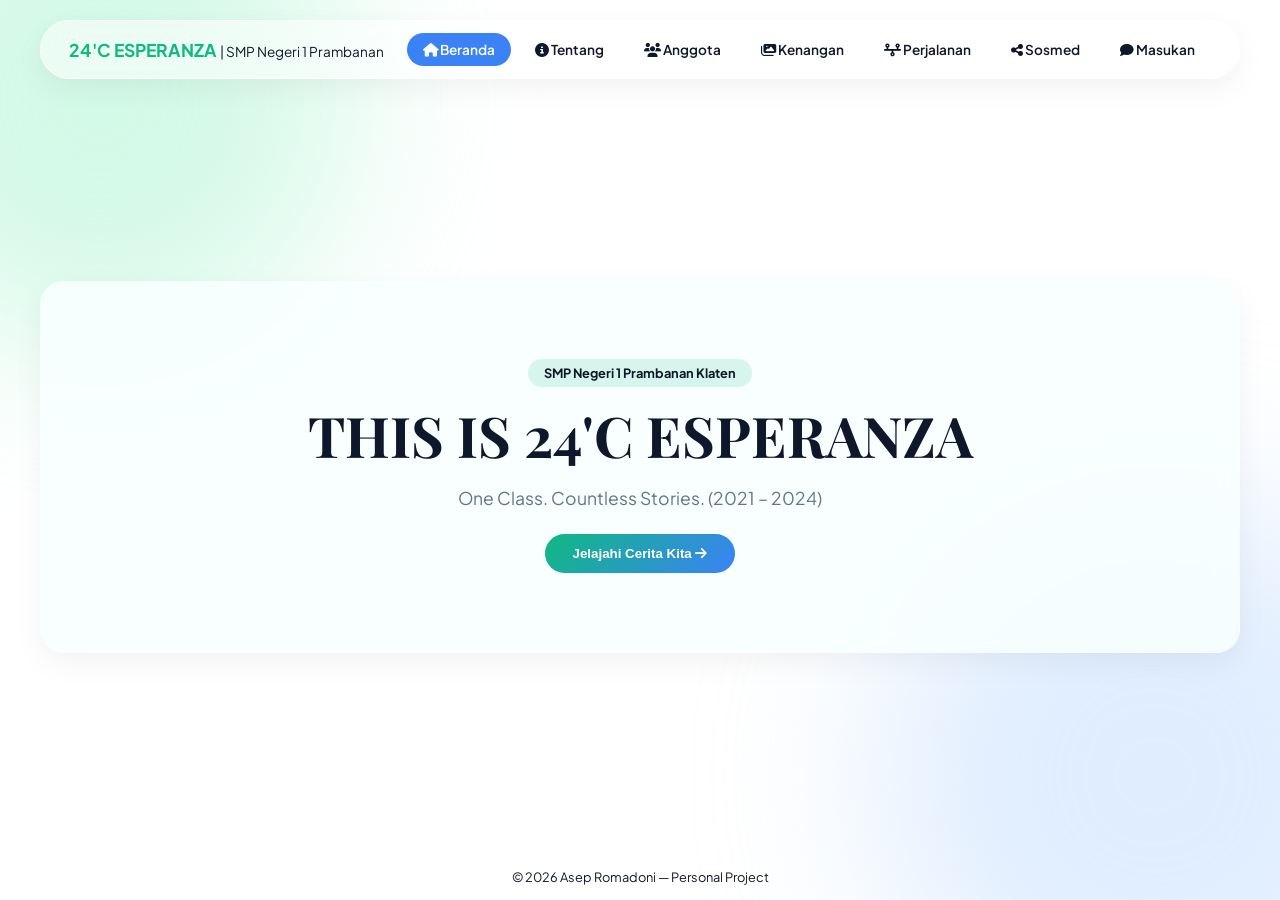
==== index.html @ d1976b91 "Add files via upload" ====
<!DOCTYPE html>
<html lang="id">
<head>
    <meta charset="UTF-8">
    <meta name="viewport" content="width=device-width, initial-scale=1.0">
    <title>ESPERANZA | Website Kelas</title>
    <!-- Google Fonts -->
    <link rel="preconnect" href="https://fonts.googleapis.com">
    <link rel="preconnect" href="https://fonts.gstatic.com" crossorigin>
    <link href="https://fonts.googleapis.com/css2?family=Plus+Jakarta+Sans:wght@300;400;600;700&family=Playfair+Display:wght@700&display=swap" rel="stylesheet">
    <!-- Font Awesome Icons -->
    <link rel="stylesheet" href="https://cdnjs.cloudflare.com/ajax/libs/font-awesome/6.4.0/css/all.min.css">
    <!-- External CSS -->
    <link rel="stylesheet" href="style.css">
</head>
<body>

    <!-- BACKGROUND BLOBS -->
    <div class="blob blob-1"></div>
    <div class="blob blob-2"></div>

    <div class="app-container">
        
        <!-- FLOATING NAVBAR (PENGATUR MENU) -->
        <header class="navbar-container">
            <nav class="glass-nav">
                <div class="nav-brand">
                    <span class="brand-title">24'C ESPERANZA</span>
                    <span class="brand-sub">| SMP Negeri 1 Prambanan</span>
                </div>
                <ul class="nav-menu">
                    <li><button class="nav-btn active" onclick="switchTab('beranda')"><i class="fa-solid fa-house"></i> Beranda</button></li>
                    <li><button class="nav-btn" onclick="switchTab('tentang')"><i class="fa-solid fa-circle-info"></i> Tentang</button></li>
                    <li><button class="nav-btn" onclick="switchTab('anggota')"><i class="fa-solid fa-users"></i> Anggota</button></li>
                    <li><button class="nav-btn" onclick="switchTab('kenangan')"><i class="fa-solid fa-images"></i> Kenangan</button></li>
                    <li><button class="nav-btn" onclick="switchTab('perjalanan')"><i class="fa-solid fa-timeline"></i> Perjalanan</button></li>
                    <li><button class="nav-btn" onclick="switchTab('sosmed')"><i class="fa-solid fa-share-nodes"></i> Sosmed</button></li>
                    <li><button class="nav-btn" onclick="switchTab('masukan')"><i class="fa-solid fa-comment"></i> Masukan</button></li>
                </ul>
            </nav>
        </header>

        <!-- AREA KONTEN (1 HALAMAN HANYA MENAMPILKAN 1 MENU) -->
        <main class="content-viewport">

            <!-- 1. HALAMAN BERANDA -->
            <section id="beranda" class="tab-page active">
                <div class="glass-card hero-card">

                    <span class="badge">SMP Negeri 1 Prambanan Klaten</span>
                    <h1 class="hero-title">THIS IS 24'C ESPERANZA</h1>
                    <p class="hero-subtitle">One Class. Countless Stories. (2021 – 2024)</p>
                    <button class="btn btn-primary" onclick="switchTab('tentang')">Jelajahi Cerita Kita <i class="fa-solid fa-arrow-right"></i>
                    </button>
                </div>
            </section>

            <!-- 2. HALAMAN TENTANG KAMI -->
            <section id="tentang" class="tab-page">
                <div class="glass-card page-card">
                    <div class="section-header">
                        <h2>Tentang Kami</h2>
                        <p>Mengenal lebih dekat 24'C ESPERANZA</p>
        </div>
        <div class="about-grid">
            <div class="logo-wrapper">
                <img src="image/logo.png" alt="logo" class="about-logo-img">
            </div>
            <div class="about-text">
                <h3>Rumah, Cerita, & Kita.</h3>
                <p style="text-align: justify;">Jujur aja, kelas ini bukan sekadar deretan meja, kursi, dan jadwal pelajaran. Tetapi Kelas ini adalah gabungan dari 32 kepala- 13 Siswa Putra dan 19 Siswa Putri dengan karakter berbeda-beda yang kebetulan disatukan di ruang yang sama.</p>
                <p style="text-align: justify;">Kisah kita dimulai dari hari pertama yang canggung, sampai akhirnya berubah jadi tempat kita berbagi tawa, keluhan tugas, cita-cita, dan momen-momen acak yang bikin kangen. Website ini dibuat bukan cuma buat pajangan, tapi buat merekam setiap jejak, dinamika, dan kenangan dari kita.</p>
                <p style="text-align: justify;">Selamat datang di ruang digital 24'C. Selamat melihat kembali perjalanan yang udah kita lalui bersama!</p>
            </div>
        </div>
    </div>
</section>

            <!-- 3. HALAMAN ANGGOTA -->
            <section id="anggota" class="tab-page">
                <div class="glass-card page-card">
                    
                    <div class="section-header">
                        <h2>Anggota Kelas</h2>
                        <p>Kumpulan manusia random yang kompaknya cuma pas mau lulus doang, tapi tetep jadi alasan kenapa kelas ini rusuh dan ngangenin.</p>
                    </div>
                    <div class="cards-grid">
                        <div class="member-item">
                            <div class="avatar-box">
                                <img src="image/01.jpg" alt="Alifia">
                            </div>
                            <h3>ALIFIA</h3>
                            <p class="quote">"Alifia Alriza Ramadhani"</p>
                        </div>
                        <div class="member-item">
                            <div class="avatar-box">
                                <img src="image/02.jpg" alt="Alvian">
                            </div>
                            <h3>ALVIAN</h3>
                            <p class="quote">"Alvian Dwi Syahbani"</p>
                        </div>
                        <div class="member-item">
                            <div class="avatar-box">
                                <img src="image/03.jpg" alt="Alvin">
                            </div>
                            <h3>ALVIN</h3>
                            <p class="quote">"Alvin Bastiyan"</p>
                        </div>
                        <div class="member-item">
                            <div class="avatar-box">
                                <img src="image/04.jpg" alt="Manda">
                            </div>
                            <h3>MANDA</h3>
                            <p class="quote">"Amanda Gurita Puspandawati"</p>
                        </div>
                        <div class="member-item">
                            <div class="avatar-box">
                                <img src="image/05.jpg" alt="Amanda">
                            </div>
                            <h3>AMANDA</h3>
                            <p class="quote">"Amanda K Listiono Putri"</p>
                        </div>
                        <div class="member-item">
                            <div class="avatar-box">
                                <img src="image/06.jpg" alt="Amel">
                            </div>
                            <h3>AMEL</h3>
                            <p class="quote">"Amelva Zaneta Orlin"</p>
                        </div>
                        <div class="member-item">
                            <div class="avatar-box">
                                <img src="image/07.jpg" alt="Asep">
                            </div>
                            <h3>ASEP</h3>
                            <p class="quote">"Asep Romadoni"</p>
                        </div>
                        <div class="member-item">
                            <div class="avatar-box">
                                <img src="image/08.jpg" alt="Aufa">
                            </div>
                            <h3>AUFA</h3>
                            <p class="quote">"Aufa Desvita Putri"</p>
                        </div>
                        <div class="member-item">
                            <div class="avatar-box">
                                <img src="image/09.jpg" alt="Zizah">
                            </div>
                            <h3>ZIZAH</h3>
                            <p class="quote">"Azizah Nuur Fatihah"</p>
                        </div>
                        <div class="member-item">
                            <div class="avatar-box">
                                <img src="image/10.jpg" alt="Okta">
                            </div>
                            <h3>OKTA</h3>
                            <p class="quote">"Azizah Oktaviani Putri"</p>
                        </div>
                        <div class="member-item">
                            <div class="avatar-box">
                                <img src="image/11.jpg" alt="Angga">
                            </div>
                            <h3>ANGGA</h3>
                            <p class="quote">"Dedek Erlangga"</p>
                        </div>
                        <div class="member-item">
                            <div class="avatar-box">
                                <img src="image/12.jpg" alt="Shandy">
                            </div>
                            <h3>SHANDY</h3>
                            <p class="quote">"Dzaqabus Ekwashandy"</p>
                        </div>
                        <div class="member-item">
                            <div class="avatar-box">
                                <img src="image/13.jpg" alt="Gita">
                            </div>
                            <h3>GITA</h3>
                            <p class="quote">"Gita Dwi Januarti"</p>
                        </div>
                        <div class="member-item">
                            <div class="avatar-box">
                                <img src="image/14.jpg" alt="Hafizh">
                            </div>
                            <h3>HAFIZH</h3>
                            <p class="quote">"Hafizh Awaludin Aziz"</p>
                        </div>
                        <div class="member-item">
                            <div class="avatar-box">
                                <img src="image/15.jpg" alt="Haka">
                            </div>
                            <h3>HAKA</h3>
                            <p class="quote">"Haka Okza Kusworo"</p>
                        </div>
                        <div class="member-item">
                            <div class="avatar-box">
                                <img src="image/16.jpg" alt="Hamdan">
                            </div>
                            <h3>HAMDAN</h3>
                            <p class="quote">"Hamdan Pradika Kurniadi"</p>
                        </div>
                        <div class="member-item">
                            <div class="avatar-box">
                                <img src="image/17.jpg" alt="Ilham">
                            </div>
                            <h3>ILHAM</h3>
                            <p class="quote">"Ilham Nurdianto"</p>
                        </div>
                        <div class="member-item">
                            <div class="avatar-box">
                                <img src="image/18.jpg" alt="Iqbal">
                            </div>
                            <h3>IQBAL</h3>
                            <p class="quote">"Iqbal Qhazali"</p>
                        </div>
                        <div class="member-item">
                            <div class="avatar-box">
                                <img src="image/19.jpg" alt="Leny">
                            </div>
                            <h3>LENY</h3>
                            <p class="quote">"Leny Setiawati"</p>
                        </div>
                        <div class="member-item">
                            <div class="avatar-box">
                                <img src="image/20.jpg" alt="Abi">
                            </div>
                            <h3>ABI</h3>
                            <p class="quote">"Muhammad Abi Rizki"</p>
                        </div>
                        <div class="member-item">
                            <div class="avatar-box">
                                <img src="image/21.jpg" alt="Hafish">
                            </div>
                            <h3>HAFISH</h3>
                            <p class="quote">"Muhammad Hafish Widiatmoko"</p>
                        </div>
                        <div class="member-item">
                            <div class="avatar-box">
                                <img src="image/22.jpg" alt="Ayu">
                            </div>
                            <h3>AYU</h3>
                            <p class="quote">"Mustika Ayu Noraini"</p>
                        </div>
                        <div class="member-item">
                            <div class="avatar-box">
                                <img src="image/23.jpg" alt="Nabila">
                            </div>
                            <h3>NABILA</h3>
                            <p class="quote">"Nabila"</p>
                        </div>
                        <div class="member-item">
                            <div class="avatar-box">
                                <img src="image/24.jpg" alt="Dini">
                            </div>
                            <h3>DINI</h3>
                            <p class="quote">"Nabila Dini Anggraeni"</p>
                        </div>
                        <div class="member-item">
                            <div class="avatar-box">
                                <img src="image/25.jpg" alt="Naura">
                            </div>
                            <h3>NAURA</h3>
                            <p class="quote">"Naura Putri Aulia"</p>
                        </div>
                        <div class="member-item">
                            <div class="avatar-box">
                                <img src="image/26.jpg" alt="Vita">
                            </div>
                            <h3>VITA</h3>
                            <p class="quote">"Nur Vita Sari"</p>
                        </div>
                        <div class="member-item">
                           <div class="avatar-box">
                                <img src="image/27.jpg" alt="Putri">
                            </div>
                            <h3>PUTRI</h3>
                            <p class="quote">"Putri Ramadhani"</p>
                        </div>
                        <div class="member-item">
                           <div class="avatar-box">
                                <img src="image/28.jpg" alt="Sekar">
                            </div>
                            <h3>SEKAR</h3>
                            <p class="quote">"Sekar Putri Andini"</p>
                        </div>
                        <div class="member-item">
                            <div class="avatar-box">
                                <img src="image/29.jpg" alt="Nisa">
                            </div>
                            <h3>NISA</h3>
                            <p class="quote">"Syafrina Khaerunisa Puspitasari"</p>
                        </div>
                        <div class="member-item">
                            <div class="avatar-box">
                                <img src="image/30.jpg" alt="Tiara">
                            </div>
                            <h3>TIARA</h3>
                            <p class="quote">"Tiara Ragil Safitri"</p>
                        </div>
                        <div class="member-item">
                            <div class="avatar-box">
                                <img src="image/31.jpg" alt="Zaki">
                            </div>
                            <h3>ZAKI</h3>
                            <p class="quote">"Wildan Zaki Diarja"</p>
                        </div>
                        <div class="member-item">
                            <div class="avatar-box">
                                <img src="image/32.jpg" alt="Winda">
                            </div>
                            <h3>WINDA</h3>
                            <p class="quote">"Winda Choirunisa"</p>
                        </div>
                    </div>
                </div>
            </section>
            <!-- 4. HALAMAN KENANGAN -->
             <section id="kenangan" class="tab-page">
                <div class="glass-card page-card">
                    <div class="section-header">
                        <h2>Galeri Kenangan</h2>
                        <p>Potret momen berharga yang tak akan terlupakan</p>
                    </div>
                    <div class="photo-gallery">
                        <div class="memory-photo" onclick="openGallery('Kelas VII')">
                            <img src="image/1.png" alt="Kelas VII">
                            <span>Kelas VII</span>
                        </div>
                    </div>
                    <div class="photo-gallery">
                        <div class="memory-photo" onclick="openGallery('Kelas VIII')">
                            <img src="image/2.png" alt="Kelas VIII">
                            <span>Kelas VIII</span>
                        </div>
                    </div>
                    <div class="photo-gallery">
                        <div class="memory-photo" onclick="openGallery('Kelas IX')">
                            <img src="image/3.png" alt="Kelas IX">
                            <span>Kelas IX</span>
                        </div>
                    </div>
                </div>
            </section>

            <!-- 5. HALAMAN PERJALANAN -->
            <section id="perjalanan" class="tab-page">
                <div class="glass-card page-card">
                    <div class="section-header">
                        <h2>Perjalanan Kita</h2>
                        <p>Timeline jejak langkah dari awal masuk hingga lulus</p>
                    </div>
                    <div class="timeline-container">
                        <div class="timeline-box">
                            <span class="time-tag">2021-2022(Awal Mula)</span>
                            <h3>Memulai Cerita Bersam (Kelas 7)</h3>
                            <p>Di awal masuk SMP, kita mulai mengenal satu sama lain dan beradaptasi dengan lingkungan baru. 
                                Dari yang awalnya masih canggung, perlahan mulai terbentuk kebersamaan di dalam kelas. 
                                Salah satu momen yang cukup berkesan adalah saat praktik membuat jamu dari tanaman herbal, 
                                di mana kita belajar mengolah bahan sederhana sekaligus bekerja sama dalam kelompok. 
                                Dari kegiatan-kegiatan kecil inilah cerita dan kekompakan kelas mulai terbentuk.</p>
                        </div>
                        <div class="timeline-box">
                            <span class="time-tag">2022-2023(Makin Kompak)</span>
                            <h3>Banyak Momen, Banyak Cerita (Kelas 8)</h3>
                            <p>Memasuki kelas 8, kebersamaan kita semakin terasa. 
                                Study tour menjadi salah satu momen yang paling berkesan karena kita bisa belajar sekaligus 
                                menikmati waktu bersama di luar lingkungan sekolah. Selain itu, ada juga classmeet, berbagai 
                                kegiatan kelas, kerja kelompok, dan momen-momen sederhana yang dipenuhi canda dan tawa. 
                                Tahun ini menjadi salah satu bagian perjalanan yang penuh cerita dan semakin mempererat kebersamaan kita.</p>
                        </div>
                        <div class="timeline-box">
                            <span class="time-tag">2023-2024(Penuh Karya)</span>
                            <h3>Menutup Perjalanan dengan Kenangan (Kelas 9)</h3>
                            <p>Kelas 9 menjadi tahun terakhir sekaligus salah satu bagian paling berkesan dalam perjalanan kita. 
                                Selain menghadapi berbagai tugas, ujian, dan persiapan kelulusan, kita juga mengikuti berbagai kegiatan 
                                dan proyek, salah satunya proyek ecoprint. Melalui proyek tersebut, kita belajar membuat karya dengan 
                                memanfaatkan bahan-bahan alami sekaligus bekerja sama dalam menyelesaikan tugas. Hingga akhirnya, 
                                setelah melewati tiga tahun bersama, kita sampai pada momen kelulusan dan harus melanjutkan perjalanan 
                                masing-masing.</p>
                        </div>
                        <div class="timeline-box">
                            <span class="time-tag">Tiga Tahun, Banyak Cerita </span>
                            <h3>Setiap langkah, tawa, dan kebersamaan menjadi bagian dari cerita yang akan selalu kita kenang.</h3>
                            <p>“Dari jamu, perjalanan, classmeet, hingga karya ecoprint—tiga tahun ini 
                                bukan hanya tentang sekolah, tapi tentang cerita yang pernah kita buat bersama.” 🌿📸✨</p>
                        </div>
                    </div>
                </div>
            </section>

            <!-- 7. HALAMAN SOSMED -->
            <section id="sosmed" class="tab-page">
                <div class="glass-card page-card text-center">
                    <div class="section-header">
                        <h2>Sosial Media 24'C Official</h2>
                    </div>
                    <div class="sosmed-container">
                        <a href="https://instagram.com/esperanza24cc" class="sosmed-btn instagram"><i class="fa-brands fa-instagram"></i> Instagram</a>
                    </div>
                </div>
            </section>
            <!-- 8. HALAMAN MASUKAN -->
<section id="masukan" class="tab-page">

    <div class="glass-card page-card feedback-card">

        <div class="section-header">
            <h2>💬 Masukan & Penilaian</h2>
            <p>Menurutmu, bagaimana website 24'C ESPERANZA ini?</p>
        </div>

        <label>👤 Nama</label>
        <input type="text" id="namaMasukan" placeholder="Nama kamu (opsional)">

        <label>⭐ Nilai Website</label>
        <select id="ratingMasukan">
            <option value="5">⭐⭐⭐⭐⭐ Sangat bagus</option>
            <option value="4">⭐⭐⭐⭐ Bagus</option>
            <option value="3">⭐⭐⭐ Cukup</option>
            <option value="2">⭐⭐ Kurang</option>
            <option value="1">⭐ Sangat kurang</option>
        </select>

        <label>💭 Masukan</label>
        <textarea id="isiMasukan" rows="5"
            placeholder="Tulis kritik, saran, atau bagian yang kamu suka..."></textarea>

        <button onclick="kirimMasukan()" class="feedback-button">
            📩 Kirim Masukan
        </button>

    </div>

</section>
        </main>

        <!-- FOOTER -->
        <footer class="glass-footer">
            <p>© 2026 Asep Romadoni — Personal Project</p>
        </footer>

    </div>
    <!-- POPUP FOTO -->
<div id="photoModal" class="photo-modal" onclick="closePhoto()">
    <span class="close-photo">&times;</span>
    <img id="modalImage" src="" alt="Foto Kenangan">
</div>
<!-- POPUP BANYAK FOTO -->
<div id="galleryModal" class="gallery-modal">
    <div class="gallery-content">

        <span class="close-gallery" onclick="closeGallery()">&times;</span>

        <h2 id="galleryTitle"></h2>

        <div id="galleryPhotos" class="gallery-popup-grid"></div>

    </div>
</div>
<!-- POPUP FOTO ANGGOTA -->
<div id="memberPhotoModal" class="member-photo-modal" onclick="closeMemberPhoto()">
    <span class="close-member-photo">&times;</span>
    <img id="memberModalImage" src="" alt="Foto Anggota">
</div>
<audio id="anggotaMusic" preload="auto">
    <source src="music/perunggu ini abadi.mp3" type="audio/mpeg">
</audio>
    <!-- JAVASCRIPT UNTUK PINDAH HALAMAN / TAB -->
    <script>
       const anggotaMusic = document.getElementById('anggotaMusic');
       anggotaMusic.addEventListener('ended', function() {
    anggotaMusic.currentTime = 0;
    anggotaMusic.play();
});

function switchTab(tabId) {

    // Sembunyikan semua halaman
    const pages = document.querySelectorAll('.tab-page');
    pages.forEach(page => page.classList.remove('active'));

    // Hapus status aktif semua tombol
    const buttons = document.querySelectorAll('.nav-btn');
    buttons.forEach(btn => btn.classList.remove('active'));

    // Tampilkan halaman yang dipilih
    document.getElementById(tabId).classList.add('active');
    window.scrollTo({
    top: 0,
    behavior: 'smooth'
});

    // Aktifkan tombol menu
    event.currentTarget.classList.add('active');

    // ==============================
// MUSIK HALAMAN ANGGOTA & KENANGAN
// ==============================
if (tabId === 'anggota' || tabId === 'kenangan') {
    anggotaMusic.play().catch(error => {
        console.log("Musik tidak dapat diputar:", error);
    });
} else {
    anggotaMusic.pause();
    anggotaMusic.currentTime = 0;
}
}
    </script>

    <script>
function openPhoto(image) {
    const modal = document.getElementById('photoModal');
    const modalImage = document.getElementById('modalImage');

    const galleryModal = document.getElementById('galleryModal');
    galleryModal.classList.remove('active');

    modalImage.src = image.src;
    modalImage.alt = image.alt;

    modal.classList.add('active');
}

function closePhoto() {
    document.getElementById('photoModal').classList.remove('active');
    document.getElementById('galleryModal').classList.add('active');
}
</script>
<script>

const galleries = {
    "Kelas VII": {
        title: "Kelas VII",
        photos: [
            "image/tujuh1.jpg",
            "image/kelas 7.jpg",
            "image/tujuh2.jpg",
            "image/tujuh3.jpg",
            "image/tujuh4.jpg",
            "image/tujuh5.jpg",
            "image/tujuh6.jpg",
            "image/tujuh7.jpg",
            "image/tujuh8.jpg",
            "image/tujuh9.jpg",
            "image/tujuh10.jpg",
            "image/tujuh11.jpg"
        ]
    },

    "Kelas VIII": {
        title: "Kelas VIII",
        photos: [
            "image/delapan1.jpeg",
            "image/delapan2.jpeg",
            "image/delapan3.jpeg",
            "image/delapan4.jpg",
            "image/delapan5.jpg",
            "image/delapan7.jpg",
            "image/delapan8.jpg",
            "image/delapan6.jpg",
            "image/delapan9.jpg",
            "image/delapan10.jpg",
            "image/delapan11.jpg",
            "image/delapan13.jpg",
            "image/delapan12.jpg",
            "image/delapan14.jpg",
            "image/delapan15.jpg",
            "image/delapan19.jpg",
            "image/delapan18.jpg",
            "image/delapan17.jpg",
            "image/delapan20.jpg",
            "image/delapan16.jpg",
            "image/delapan21.jpg",
            "image/delapan26.jpg",
            "image/delapan25.jpg",
            "image/delapan24.jpg",
            "image/delapan27.jpg",
            "image/delapan23.jpg",
            "image/delapan28.jpeg",
            "image/delapan29.jpg",
            "image/delapan30.jpg",
            "image/delapan32.jpg",
            "image/delapan33.jpg",
            "image/delapan34.jpg",
            "image/Studytour1.jpeg",
            "image/delapan35.jpeg",
            "image/delapan36.jpeg",
            "image/delapan37.jpeg",
            "image/delapan38.jpeg"
        ]
    },

    "Kelas IX": {
        title: "Kelas IX",
        photos: [
            "image/hariguru.jpeg",
            "image/sembilan.jpeg",
            "image/sembilan1.jpg",
            "image/sembilan2.jpeg",
            "image/sembilan3.jpeg",
            "image/sembilan4.jpg",
            "image/sembilan5.jpg",
            "image/sembilan6.jpg",
            "image/sembilan7.jpg",
            "image/sembilan8.jpg",
            "image/sembilan9.jpg",
            "image/sembilan11.jpeg",
            "image/sembilan12.jpeg",
            "image/sembilan13.jpeg",
            "image/sembilan14.jpeg",
            "image/sembilan15.jpeg",
            "image/sembilan16.jpeg",
            "image/sembilan17.jpeg",
            "image/sembilan18.jpeg",
            "image/sembilan19.jpeg",
            "image/sembilan20.jpeg",
            "image/sembilan21.jpg",
            "image/sembilan22.jpg",
            "image/sembilan23.jpeg",
            "image/sembilan24.jpeg",
            "image/sembilan25.jpg",
            "image/sembilan26.jpeg"
        ]
    },
};


function openGallery(type) {
    const modal = document.getElementById("galleryModal");
    const title = document.getElementById("galleryTitle");
    const photos = document.getElementById("galleryPhotos");

    title.textContent = galleries[type].title;
    photos.innerHTML = "";

    galleries[type].photos.forEach(photo => {
        const img = document.createElement("img");

        img.src = photo;
        img.alt = galleries[type].title;

        // Klik foto untuk zoom
        img.onclick = function(event) {
            event.stopImmediatePropagation();
            openPhoto(img);
        };

        photos.appendChild(img);
    });

    modal.classList.add("active");
}


function closeGallery() {

    document.getElementById("galleryModal")
        .classList.remove("active");

}
function openMemberPhoto(image) {
    const modal = document.getElementById('memberPhotoModal');
    const modalImage = document.getElementById('memberModalImage');

    modalImage.src = image.src;
    modalImage.alt = image.alt;

    modal.classList.add('active');
}

function closeMemberPhoto() {
    document.getElementById('memberPhotoModal').classList.remove('active');
}

document.querySelectorAll('.member-item img').forEach(img => {
    img.style.cursor = 'zoom-in';

    img.addEventListener('click', function(event) {
        event.stopPropagation();
        openMemberPhoto(this);
    });
});
function kirimMasukan() {

    const nama = document.getElementById("namaMasukan").value || "Anonim";
    const rating = document.getElementById("ratingMasukan").value;
    const masukan = document.getElementById("isiMasukan").value;

    if (masukan.trim() === "") {
        alert("Tulis masukannya dulu ya");
        return;
    }

    const nomorWhatsApp = "6285169781410";

    const pesan =
        "*MASUKAN WEBSITE 24'C ESPERANZA*" +
        "\n\n" +
        "Nama: " + nama +
        "\nNilai: " + rating + "/5" +
        "\nMasukan: " + masukan;

    const linkWhatsApp = 
        "https://wa.me/" + nomorWhatsApp +
        "?text=" + encodeURIComponent(pesan);

    window.open(linkWhatsApp, "_blank");
}
</script>
</body>
</html>
---- style.css ----
/* ==========================================
   RESET & AESTHETIC CONFIGURATION
   ========================================== */
:root {
    --bg-color: #f8fafc;
    --primary-mint: #10b981;
    --primary-blue: #3b82f6;
    --text-dark: #0f172a;
    --text-muted: #64748b;
    --glass-bg: rgba(255, 255, 255, 0.55);
    --glass-border: rgba(255, 255, 255, 0.9);
    --glass-shadow: 0 10px 30px rgba(0, 0, 0, 0.05);
}

* {
    margin: 0;
    padding: 0;
    box-sizing: border-box;
}

body {
    font-family: 'Plus Jakarta Sans', sans-serif;

    background-image:
        linear-gradient(rgba(255, 255, 255, 0.35), rgba(255, 255, 255, 0.35)),
        url("image/sembilan25.jpg");

    background-size: cover;
    background-position: center;
    background-repeat: no-repeat;
    background-attachment: fixed;

    color: var(--text-dark);
    min-height: 100vh;
    display: flex;
    flex-direction: column;
    justify-content: space-between;
    overflow-x: hidden;
}

/* Background Blobs */
.blob {
    position: fixed;
    border-radius: 50%;
    filter: blur(90px);
    z-index: -1;
    opacity: 0.5;
}
.blob-1 { width: 500px; height: 500px; background: #a7f3d0; top: -150px; left: -150px; }
.blob-2 { width: 550px; height: 550px; background: #bfdbfe; bottom: -150px; right: -150px; }

/* Wrapper Layout */
.app-container {
    display: flex;
    flex-direction: column;
    min-height: 100vh;
    justify-content: space-between;
}

/* ==========================================
   GLASSMORPHISM NAVBAR
   ========================================== */
.navbar-container {
    padding: 20px 20px 0 20px;
    display: flex;
    justify-content: center;
}

.glass-nav {
    background: var(--glass-bg);
    backdrop-filter: blur(16px);
    border: 1px solid var(--glass-border);
    box-shadow: var(--glass-shadow);
    display: flex;
    justify-content: space-between;
    align-items: center;
    width: 100%;
    max-width: 1200px;
    padding: 12px 28px;
    border-radius: 50px;
}

.brand-title { font-weight: 700; color: var(--primary-mint); font-size: 1.1rem; }
.brand-sub { font-size: 0.85rem; color: #111827; }

.nav-menu { display: flex; list-style: none; gap: 8px; }

.nav-btn {
    background: transparent;
    border: none;
    font-family: inherit;
    font-size: 0.85rem;
    font-weight: 600;
    color: var(--text-dark);
    padding: 8px 16px;
    border-radius: 20px;
    cursor: pointer;
    transition: all 0.3s ease;
}

.nav-btn:hover { background: rgba(59, 130, 246, 0.08); color: var(--primary-blue); }
.nav-btn.active { background: var(--primary-blue); color: #ffffff; }

/* ==========================================
   VIEWPORT & TAB PAGE SWITCHING
   ========================================== */
.content-viewport {
    flex: 1;
    display: flex;
    justify-content: center;
    align-items: center;
    padding: 30px 20px;
}

/* Kunci utama: Halaman disembunyikan sampai aktif */
.tab-page {
    display: none;
    width: 100%;
    max-width: 1200px;
    animation: fadeIn 0.4s ease-in-out;
}

.tab-page.active {
    display: block;
}

@keyframes fadeIn {
    from { opacity: 0; transform: translateY(10px); }
    to { opacity: 1; transform: translateY(0); }
}

.glass-card {
    background: rgb(225, 255, 255, 0.60);
    backdrop-filter: blur(16px);
    border: 1px solid var(255, 255, 255, 0.7);
    box-shadow: var(--glass-shadow);
    border-radius: 24px;
    padding: 40px;
}

.page-card {
    min-height: 480px;
    display: flex;
    flex-direction: column;
    justify-content: center;
}

.section-header { text-align: center; margin-bottom: 30px; }
.section-header h2 { font-size: 1.8rem; }
.section-header p { color: var(--text-muted); font-size: 0.9rem; margin-top: 5px; }

/* ==========================================
   KONTEN ISI PER TAB MENU
   ========================================== */

/* 1. Beranda */
.hero-card {
    text-align: center;
    padding: 80px 20px;
}
.badge {
    background: rgba(16, 185, 129, 0.15);
    color: #0f172a;
    padding: 6px 16px;
    border-radius: 20px;
    font-size: 0.8rem;
    font-weight: 700;
}
.hero-title {
    font-family: 'Playfair Display', serif;
    font-size: 3.5rem;
    margin: 15px 0;
}
.hero-subtitle { color: var(--text-muted); font-size: 1.1rem; margin-bottom: 25px; }
.btn-primary {
    background: linear-gradient(135deg, var(--primary-mint), var(--primary-blue));
    color: #fff;
    border: none;
    padding: 12px 28px;
    border-radius: 30px;
    font-weight: 600;
    cursor: pointer;
}

/* 2. Tentang */
.about-grid { display: grid; grid-template-columns: 1fr 1.5fr; gap: 30px; align-items: center; }
.placeholder-img {
    height: 220px;
    background: #e2e8f0;
    border-radius: 16px;
    display: flex;
    flex-direction: column;
    justify-content: center;
    align-items: center;
    color: var(--text-muted);
}

/* 3. Anggota */
.cards-grid { display: grid; grid-template-columns: repeat(4, 1fr); gap: 20px; }
.member-item {
    background: rgba(255, 255, 255, 0.6);
    border: 1px solid #e2e8f0;
    padding: 20px;
    border-radius: 16px;
    text-align: center;
}
.avatar-box {
    width: 60px; height: 60px;
    background: rgba(59, 130, 246, 0.1);
    color: var(--primary-blue);
    border-radius: 50%;
    display: flex; justify-content: center; align-items: center;
    margin: 0 auto 10px auto;
    font-size: 1.5rem;
}
.member-item .role { font-size: 0.75rem; font-weight: 700; color: var(--primary-mint); }
.member-item .quote { font-size: 0.8rem; font-style: italic; color: var(--text-muted); margin-top: 8px; }

/* 4. Kenangan */
.gallery-grid { display: grid; grid-template-columns: repeat(3, 1fr); gap: 20px; }
.photo-card { background: rgba(255, 255, 255, 0.6); padding: 15px; border-radius: 16px; text-align: center; }
.photo-placeholder { height: 180px; background: #e2e8f0; border-radius: 12px; display: flex; justify-content: center; align-items: center; font-size: 2rem; color: var(--text-muted); margin-bottom: 10px; }

/* 5. Perjalanan */
.timeline-container { display: grid; grid-template-columns: repeat(3, 1fr); gap: 20px; }
.timeline-box { background: rgba(255, 255, 255, 0.6); padding: 20px; border-radius: 16px; border-top: 4px solid var(--primary-mint); }
.time-tag { background: var(--primary-blue); color: #fff; padding: 3px 10px; border-radius: 10px; font-size: 0.75rem; font-weight: 700; }

/* 6. Dokumentasi */
.video-grid { display: grid; grid-template-columns: 1fr 1fr; gap: 20px; }
.video-card { height: 200px; background: #e2e8f0; border-radius: 16px; display: flex; flex-direction: column; justify-content: center; align-items: center; gap: 10px; font-size: 2rem; color: var(--text-muted); }

/* 7. Sosmed */
.text-center { text-align: center; }
.sosmed-container { display: flex; justify-content: center; gap: 15px; margin-top: 20px; }
.sosmed-btn { padding: 12px 24px; border-radius: 12px; color: #fff; text-decoration: none; font-weight: 600; }
.sosmed-btn.instagram { background: #e1306c; }
.sosmed-btn.tiktok { background: #000000; }
.sosmed-btn.youtube { background: #ff0000; }

/* Footer */
.glass-footer { text-align: center; padding: 15px; font-size: 0.8rem; color: #111827; }

/* Responsive */
@media (max-width: 900px) {
    .cards-grid, .gallery-grid, .timeline-container { grid-template-columns: repeat(2, 1fr); }
    .about-grid { grid-template-columns: 1fr; }
}
/* Styling Kartu Beranda agar Logo Bisa Ditumpuk di Belakang */
.hero-card {
    text-align: center;
    padding: 80px 20px;
    position: relative; /* Wajib agar logo patuh pada area kartu */
    overflow: hidden;   /* Agar logo tidak meluber keluar dari kartu */
}

/* Styling Logo Watermark Transparan */
.hero-watermark-logo {
    position: absolute;
    top: 50%;
    left: 50%;
    transform: translate(-50%, -50%); /* Mengatur posisi pas di tengah */
    width: 10px;                     /* Ukuran lebar logo (sesuaikan kebutuhan) */
    height: auto;
    opacity: 0.12;                    /* Tingkat transparansi (0.10 - 0.15 paling pas) */
    pointer-events: none;             /* Agar logo tidak menghalangi tombol/teks saat diklik */
    z-index: 0;                       /* Posisi di paling belakang */
}

/* Pastikan Teks dan Tombol Tetap Berada di Depan Logo */
.hero-card .badge,
.hero-card .hero-title,
.hero-card .hero-subtitle,
.hero-card .btn-primary {
    position: relative;
    z-index: 1;                       /* Posisi di atas logo */
}
.about-media {
    display: flex;
    justify-content: center;
    align-items: center;
}

.about-logo-img {
    max-width: 250px;
    width: 100%;
    height: auto;
    object-fit: contain;
}

.avatar-box {
    width: 150px;
    height: 150px;
    border-radius: 50%;
    overflow: hidden;
    margin: 0 auto 10px;
}

.avatar-box img {
    width: 100%;
    height: 100%;
    object-fit: cover;
    object-position: center 25%;
    display: block;
}

/* ==========================================
   RESPONSIVE MENU: BOTTOM NAV UNTUK HP (PORTRAIT)
   ========================================== */
@media screen and (max-width: 768px) and (orientation: portrait) {
    /* Pindahkan container navbar ke bawah layar */
    .navbar-container {
        position: fixed;
        bottom: 0;
        left: 0;
        right: 0;
        top: auto;
        padding: 10px 15px;
        z-index: 1000;
    }

    .glass-nav {
        flex-direction: column;
        border-radius: 25px;
        padding: 8px 12px;
        gap: 6px;
    }

    /* Sembunyikan teks brand di HP agar tidak makan tempat */
    .nav-brand {
        display: none; 
    }

    /* Menu berjejer horizontal & bisa di-scroll jika tombol banyak */
    .nav-menu {
        width: 100%;
        justify-content: flex-start;
        overflow-x: auto;
        padding-bottom: 4px;
        -webkit-overflow-scrolling: touch;
    }

    /* Sembunyikan scrollbar bawaan browser */
    .nav-menu::-webkit-scrollbar {
        display: none;
    }

    /* Sesuaikan ukuran tombol menu */
    .nav-btn {
        white-space: nowrap;
        font-size: 0.75rem;
        padding: 6px 12px;
    }

    /* Memberi jarak di bawah konten agar tidak tertutup navbar */
    .content-viewport {
        padding-bottom: 90px;
    }
}

/* ==========================================
   PERBAIKAN RESPONSIVE LAYOUT HP
   ========================================== */
@media screen and (max-width: 600px) {
    /* 1. Cegah container utama meluber ke samping */
    body, .app-container {
        overflow-x: hidden;
    }

    .content-viewport {
        padding: 15px 10px;
    }

    /* 2. Sesuaikan padding kartu utama agar pas di HP */
    .glass-card {
        padding: 20px 15px;
        width: 100%;
    }

    /* 3. Ubah grid anggota & galeri menjadi 1 kolom vertikal */
    .cards-grid, 
    .gallery-grid, 
    .timeline-container, 
    .video-grid {
        grid-template-columns: 1fr !important;
        gap: 15px;
    }

    /* 4. Sesuaikan ukuran avatar agar ramah layar HP */
    .avatar-box {
        width: 100px;
        height: 100px;
    }
}

/* ==========================================
   6. DOKUMENTASI VIDEO
   ========================================== */

.video-grid {
    display: flex;
    flex-wrap: wrap;
    justify-content: center;
    align-items: flex-start;
    gap: 25px;
}

.video-card {
    width: fit-content;
    max-width: 100%;
    overflow: hidden;
    border-radius: 22px;
    background: rgba(220, 228, 239, 0.8);
    display: flex;
    flex-direction: column;
    align-items: center;
}

.video-card video {
    display: block;
    width: auto;
    height: auto;
    max-width: 100%;
    max-height: 500px;
    border-radius: 22px 22px 0 0;
    object-fit: contain;
}

.video-card span {
    display: block;
    width: 100%;
    padding: 15px 18px;
    text-align: center;
    font-size: 18px;
}

/* Atur pembungkus logo agar berada di tengah tanpa background/kotakan */
.logo-wrapper {
    display: flex;
    justify-content: center;
    align-items: center;
    background: transparent; /* Menghilangkan background kotak */
    padding: 0;
    border: none;
}

/* Sesuaikan ukuran logo jika diperlukan */
.about-logo-img {
    max-width: 300px; /* Atur lebar logo sesuai keinginan */
    height: auto;
}

/* ==========================================
   GALERI KENANGAN FOTO
   ========================================== */

.photo-gallery {
    display: flex;
    flex-wrap: wrap;
    justify-content: center;
    align-items: flex-start;
    gap: 20px;
}

.memory-photo {
    width: fit-content;
    max-width: 100%;
    background: rgba(255, 255, 255, 0.7);
    padding: 10px;
    border-radius: 18px;
    text-align: center;
    box-shadow: 0 8px 20px rgba(0, 0, 0, 0.05);
    transition: transform 0.3s ease;
}

.memory-photo:hover {
    transform: translateY(-5px);
}

.memory-photo img {
    display: block;
    width: auto;
    height: auto;
    max-width: 100%;
    max-height: 300px;
    border-radius: 12px;
    object-fit: contain;
}

.memory-photo span {
    display: block;
    padding: 12px 8px 5px;
    font-size: 15px;
    font-weight: 600;
    color: var(--text-dark);
}

/* ==========================================
   POPUP FOTO KENANGAN
   ========================================== */

.memory-photo img {
    cursor: pointer;
    transition: transform 0.3s ease, opacity 0.3s ease;
}

.memory-photo img:hover {
    transform: scale(1.02);
    opacity: 0.9;
}

.photo-modal {
    display: none;
    position: fixed;
    z-index: 9999;
    inset: 0;
    background: rgba(0, 0, 0, 0.88);
    justify-content: center;
    align-items: center;
    padding: 30px;
    cursor: zoom-out;
}

.photo-modal.active {
    display: flex;
}

.photo-modal img {
    max-width: 95%;
    max-height: 90vh;
    width: auto;
    height: auto;
    object-fit: contain;
    border-radius: 10px;
    box-shadow: 0 10px 40px rgba(0, 0, 0, 0.4);
    cursor: default;
}

.close-photo {
    position: absolute;
    top: 20px;
    right: 30px;
    color: white;
    font-size: 40px;
    font-weight: 300;
    cursor: pointer;
    z-index: 10000;
}

.close-photo:hover {
    opacity: 0.7;
}

/* ==========================================
   POPUP GALERI BANYAK FOTO
   ========================================== */

.gallery-modal {
    display: none;
    position: fixed;
    inset: 0;
    z-index: 9999;
    background: rgba(0, 0, 0, 0.85);
    justify-content: center;
    align-items: center;
    padding: 20px;
}

.gallery-modal.active {
    display: flex;
}

.gallery-content {
    position: relative;
    width: 100%;
    max-width: 900px;
    max-height: 90vh;
    overflow-y: auto;
    background: rgba(255, 255, 255, 0.96);
    border-radius: 24px;
    padding: 30px;
}

.gallery-content h2 {
    text-align: center;
    margin-bottom: 25px;
}

.close-gallery {
    position: absolute;
    top: 10px;
    right: 20px;
    font-size: 35px;
    cursor: pointer;
}

.gallery-popup-grid {
    display: grid;
    grid-template-columns: repeat(3, 1fr);
    gap: 15px;
}

.gallery-popup-grid img {
    width: 100%;
    height: 200px;
    object-fit: cover;
    border-radius: 14px;
}

@media screen and (max-width: 600px) {

    .gallery-content {
        padding: 25px 15px;
        max-height: 85vh;
    }

    .gallery-popup-grid {
        grid-template-columns: repeat(2, 1fr);
        gap: 10px;
    }

    .gallery-popup-grid img {
        height: 130px;
    }
}
/* FOTO DI DALAM GALERI BISA DIKLIK */
.gallery-popup-grid img {
    cursor: zoom-in;
    transition: transform 0.2s ease;
}

.gallery-popup-grid img:hover {
    transform: scale(1.03);
}
.member-photo-modal {
    display: none;
    position: fixed;
    inset: 0;
    z-index: 10002;
    background: rgba(0, 0, 0, 0.88);
    justify-content: center;
    align-items: center;
    padding: 30px;
    cursor: zoom-out;
}

.member-photo-modal.active {
    display: flex;
}

.member-photo-modal img {
    max-width: 90%;
    max-height: 90vh;
    width: auto;
    height: auto;
    object-fit: contain;
    border-radius: 12px;
    box-shadow: 0 10px 40px rgba(0,0,0,.5);
}

.close-member-photo {
    position: absolute;
    top: 20px;
    right: 30px;
    color: white;
    font-size: 42px;
    cursor: pointer;
}.hero-card {
    background-image: url('image/sembilan25.jpg');
    background-size: cover;
    background-position: center;
    background-repeat: no-repeat;

    position: relative;
    overflow: hidden;
}
.hero-card::before {
    content: "";
    position: absolute;
    inset: 0;
    background: rgba(255, 255, 255, 0.78);
    z-index: 0;
}

.hero-card > * {
    position: relative;
    z-index: 1;
}
.glass-card {
    position: relative;
    overflow: hidden;
}

.glass-card::before {
    content: "";
    position: absolute;
    inset: 0;
    background:
        linear-gradient(
            rgba(255, 255, 255, 0.65),
            rgba(255, 255, 255, 0.65)
        ),
        url('image/sembilan25.jpg');

    background-size: cover;
    background-position: center;
    z-index: 0;
}

.glass-card > * {
    position: relative;
    z-index: 1;
}
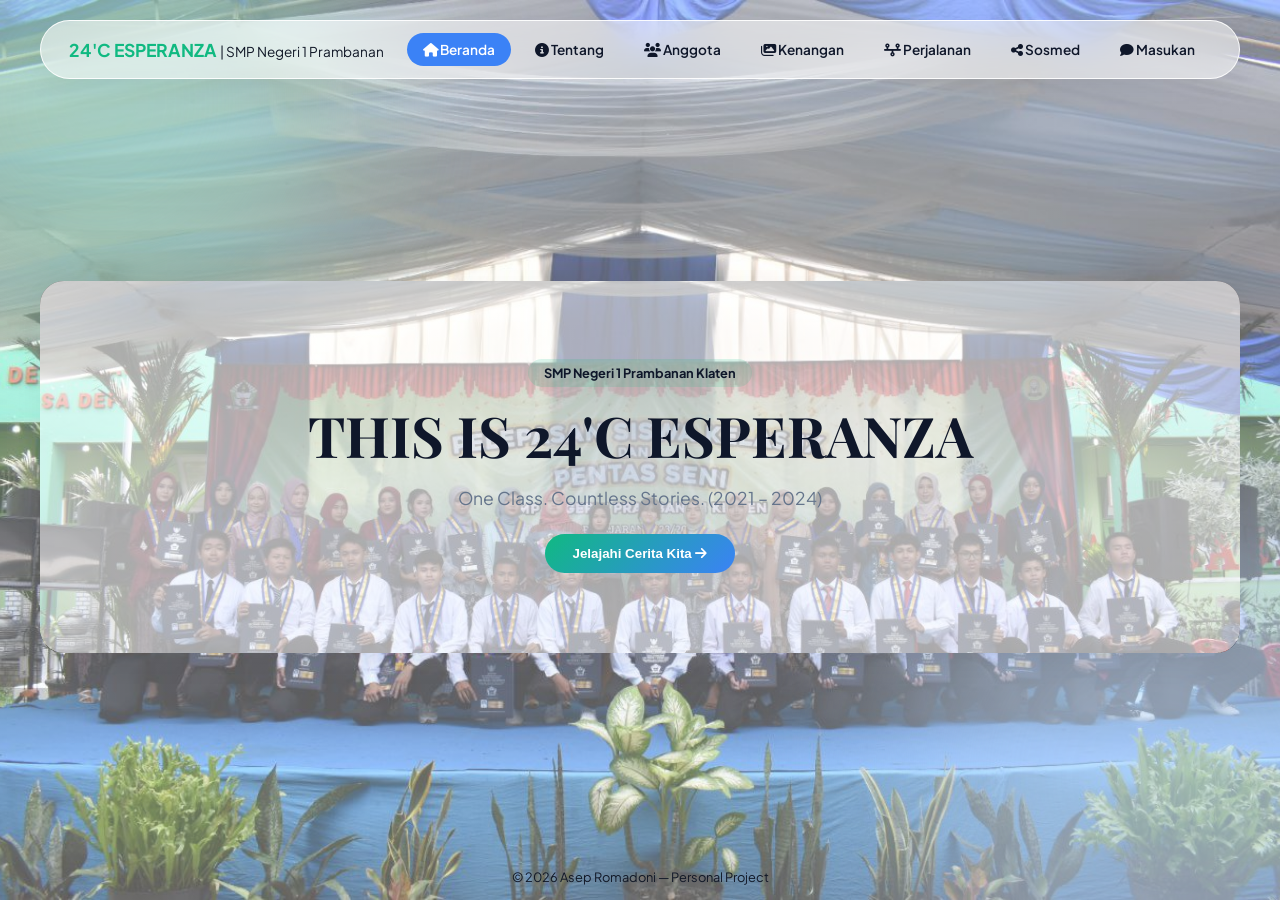
==== commit 3cc0d1f7: "Add files via upload" ====
--- a/index.html
+++ b/index.html
@@ -494,9 +494,9 @@
     // ==============================
 // MUSIK HALAMAN ANGGOTA & KENANGAN
 // ==============================
-if (tabId === 'anggota' || tabId === 'kenangan') {
+if (tabId === 'anggota' || tabId === 'kenangan' || tabId === 'perjalanan') {
     anggotaMusic.play().catch(error => {
-        console.log("Musik tidak dapat diputar:", error);
+        console.log("Musik gagal diputar:", error);
     });
 } else {
     anggotaMusic.pause();
